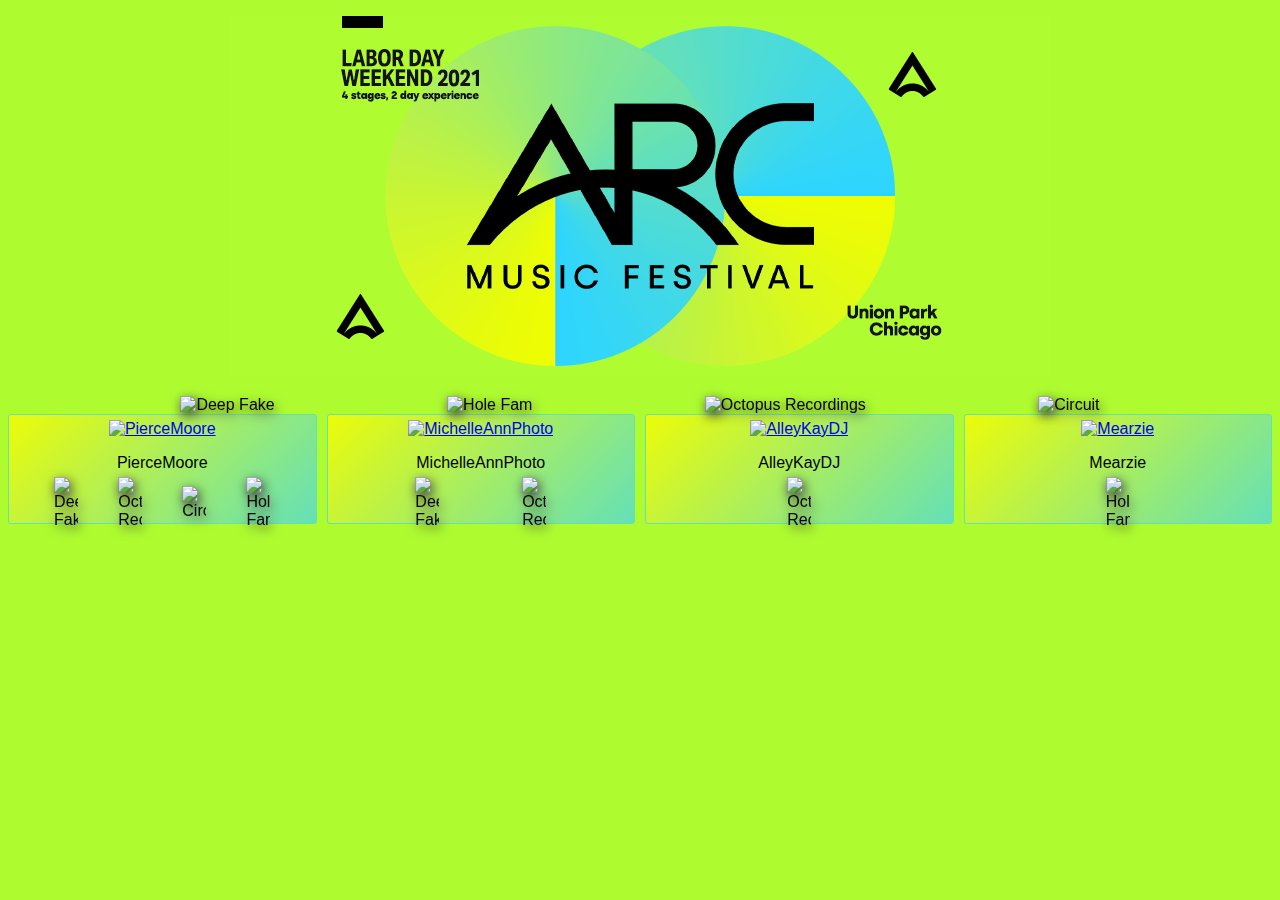
==== index.html @ 1e61c348 "Add michelle to octofam" ====
<!DOCTYPE html>
<html lang="en">
<head>
  <meta charset="UTF-8">
  <meta http-equiv="X-UA-Compatible" content="IE=edge">
  <meta name="viewport" content="width=device-width, initial-scale=1.0">
  <title>Who is going to ARC?</title>
  <link rel="stylesheet" href="style.css">
</head>
<body>
  <!-- <h1 style="text-align: center;">Twitchians that are going to...</h1> -->
  <p style="text-align: center;">
    <img src="arc-music-festival-ravejungle.png" alt="ARC Header">
  </p>

  <div class="communities">
    
    <div class="community">
      <img src="https://static-cdn.jtvnw.net/emoticons/v1/304188928/2.0" alt="Deep Fake" title="Deep Fake">
    </div>
    
    <div class="community">
      <img src="https://static-cdn.jtvnw.net/badges/v1/0bb436f3-8c36-4312-ba07-5f6ce782799e/3" alt="Hole Fam" title="Hole Fam">
    </div>
    
    <div class="community">
      <img src="https://static-cdn.jtvnw.net/emoticons/v1/305727759/2.0" alt="Octopus Recordings" title="Octopus Recordings">
    </div>
    
    <div class="community">
      <img src="https://static-cdn.jtvnw.net/emoticons/v1/302736070/2.0" alt="Circuit" title="Circuit">
    </div>
    
  </div>

  <div class="twitchians">
    
    <div class="twitchian">
      <a href="https://twitch.tv/PierceMoore" target="_blank" class="avatar">
        <img src="https://static-cdn.jtvnw.net/jtv_user_pictures/beda0789-a433-4669-91d5-4e3504fa34ff-profile_image-70x70.png" alt="PierceMoore" title="PierceMoore">
      </a>
      <p class="name">PierceMoore</p>
      <div class="communities">
        
          
          <img src="https://static-cdn.jtvnw.net/emoticons/v1/304188928/2.0" alt="Deep Fake" title="Deep Fake">
        
          
          <img src="https://static-cdn.jtvnw.net/emoticons/v1/305727759/2.0" alt="Octopus Recordings" title="Octopus Recordings">
        
          
          <img src="https://static-cdn.jtvnw.net/emoticons/v1/302736070/2.0" alt="Circuit" title="Circuit">
        
          
          <img src="https://static-cdn.jtvnw.net/badges/v1/0bb436f3-8c36-4312-ba07-5f6ce782799e/3" alt="Hole Fam" title="Hole Fam">
        
      </div>
    </div>
    
    <div class="twitchian">
      <a href="https://twitch.tv/MichelleAnnPhoto" target="_blank" class="avatar">
        <img src="https://static-cdn.jtvnw.net/jtv_user_pictures/b8b039ad-a402-40c0-b261-cb804b37eb7c-profile_image-70x70.png" alt="MichelleAnnPhoto" title="MichelleAnnPhoto">
      </a>
      <p class="name">MichelleAnnPhoto</p>
      <div class="communities">
        
          
          <img src="https://static-cdn.jtvnw.net/emoticons/v1/304188928/2.0" alt="Deep Fake" title="Deep Fake">
        
          
          <img src="https://static-cdn.jtvnw.net/emoticons/v1/305727759/2.0" alt="Octopus Recordings" title="Octopus Recordings">
        
      </div>
    </div>
    
    <div class="twitchian">
      <a href="https://twitch.tv/AlleyKayDJ" target="_blank" class="avatar">
        <img src="https://static-cdn.jtvnw.net/jtv_user_pictures/2e3de7b9-9a4e-4940-8952-7626fccba421-profile_image-70x70.png" alt="AlleyKayDJ" title="AlleyKayDJ">
      </a>
      <p class="name">AlleyKayDJ</p>
      <div class="communities">
        
          
          <img src="https://static-cdn.jtvnw.net/emoticons/v1/305727759/2.0" alt="Octopus Recordings" title="Octopus Recordings">
        
      </div>
    </div>
    
    <div class="twitchian">
      <a href="https://twitch.tv/Mearzie" target="_blank" class="avatar">
        <img src="https://static-cdn.jtvnw.net/jtv_user_pictures/39c9c4bf-1476-407f-bcc5-dc1edc358bf6-profile_image-70x70.png" alt="Mearzie" title="Mearzie">
      </a>
      <p class="name">Mearzie</p>
      <div class="communities">
        
          
          <img src="https://static-cdn.jtvnw.net/badges/v1/0bb436f3-8c36-4312-ba07-5f6ce782799e/3" alt="Hole Fam" title="Hole Fam">
        
      </div>
    </div>
    
    
  </div>
</body>
</html>
---- style.css ----
body {
  background-color: #AEFC30;
  font-family: -apple-system, BlinkMacSystemFont, "Segoe UI", Roboto, Oxygen, Ubuntu, Cantarell, "Open Sans", "Helvetica Neue", sans-serif;
}

.communities {
  display: flex;
  align-items: center;
  justify-content: space-evenly;
}
.communities img {
  filter: drop-shadow(2px 4px 6px #333);
}

.twitchian {
  width: 250px;
  border: 1px #64E0B8 solid;
  flex-grow: 1;
  text-align: center;
  background: linear-gradient(-45deg, #64E0B8, #ECFC08);
  margin: 0 10px 10px 0;
  border-radius: 3px;
  padding: 5px;
}
.twitchian:last-child {
  margin-right: 0;
}
.twitchian .communities {
  height: 30px;
}
.twitchian .communities img {
  filter: drop-shadow(2px 4px 6px #333);
  width: 24px;
}

.twitchians {
  display: flex;
  align-items: center;
  justify-content: space-evenly;
  flex-wrap: wrap;
}

/*# sourceMappingURL=style.css.map */
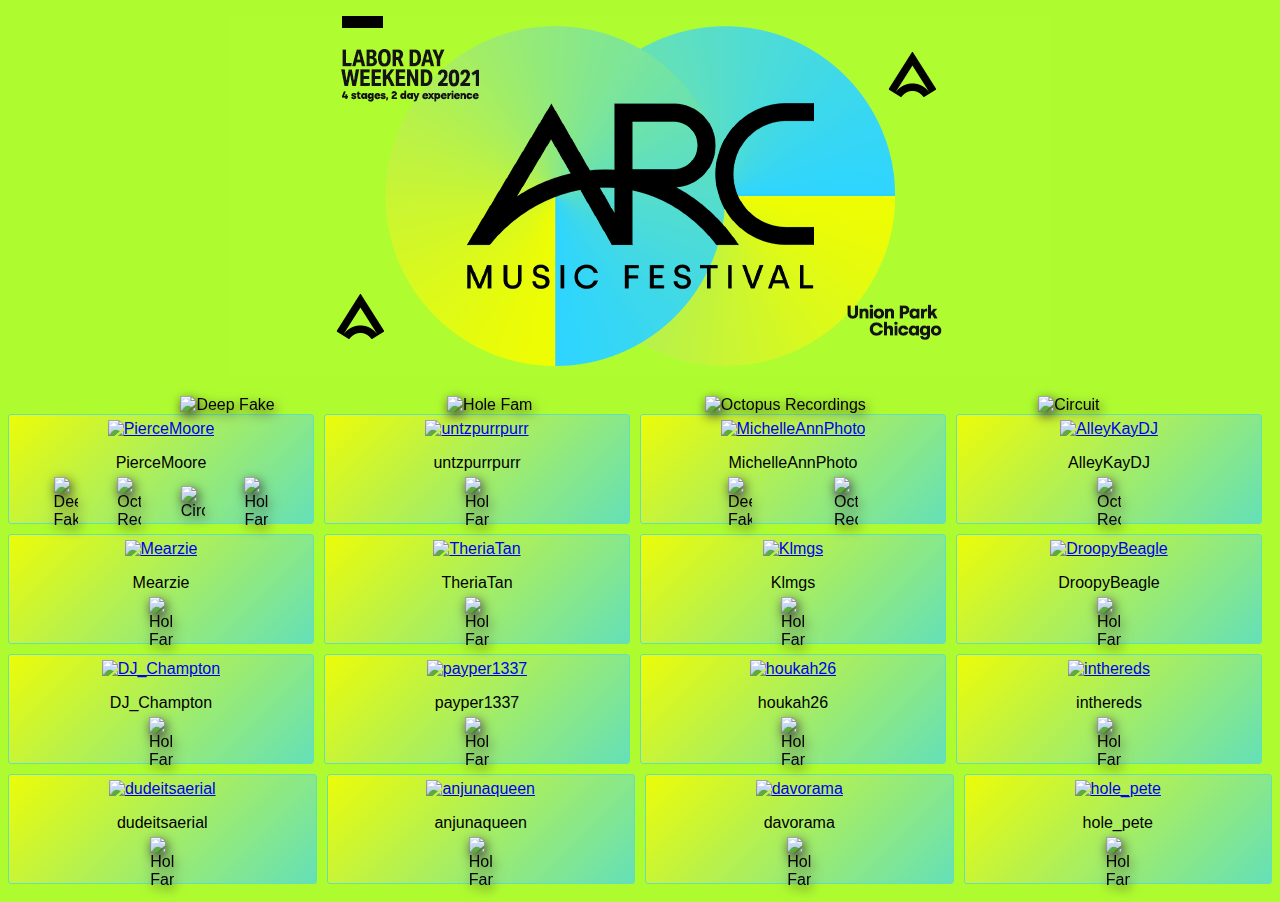
==== commit a46bbf7c: "Add holefam" ====
--- a/index.html
+++ b/index.html
@@ -58,6 +58,19 @@
     </div>
     
     <div class="twitchian">
+      <a href="https://twitch.tv/untzpurrpurr" target="_blank" class="avatar">
+        <img src="https://static-cdn.jtvnw.net/jtv_user_pictures/69991a39-339e-4e4e-b0d1-ce925ab29906-profile_image-70x70.png" alt="untzpurrpurr" title="untzpurrpurr">
+      </a>
+      <p class="name">untzpurrpurr</p>
+      <div class="communities">
+        
+          
+          <img src="https://static-cdn.jtvnw.net/badges/v1/0bb436f3-8c36-4312-ba07-5f6ce782799e/3" alt="Hole Fam" title="Hole Fam">
+        
+      </div>
+    </div>
+    
+    <div class="twitchian">
       <a href="https://twitch.tv/MichelleAnnPhoto" target="_blank" class="avatar">
         <img src="https://static-cdn.jtvnw.net/jtv_user_pictures/b8b039ad-a402-40c0-b261-cb804b37eb7c-profile_image-70x70.png" alt="MichelleAnnPhoto" title="MichelleAnnPhoto">
       </a>
@@ -91,6 +104,149 @@
         <img src="https://static-cdn.jtvnw.net/jtv_user_pictures/39c9c4bf-1476-407f-bcc5-dc1edc358bf6-profile_image-70x70.png" alt="Mearzie" title="Mearzie">
       </a>
       <p class="name">Mearzie</p>
+      <div class="communities">
+        
+          
+          <img src="https://static-cdn.jtvnw.net/badges/v1/0bb436f3-8c36-4312-ba07-5f6ce782799e/3" alt="Hole Fam" title="Hole Fam">
+        
+      </div>
+    </div>
+    
+    <div class="twitchian">
+      <a href="https://twitch.tv/TheriaTan" target="_blank" class="avatar">
+        <img src="https://static-cdn.jtvnw.net/jtv_user_pictures/690d53a8-0352-42c4-ada5-0fd21e077b5c-profile_image-70x70.png" alt="TheriaTan" title="TheriaTan">
+      </a>
+      <p class="name">TheriaTan</p>
+      <div class="communities">
+        
+          
+          <img src="https://static-cdn.jtvnw.net/badges/v1/0bb436f3-8c36-4312-ba07-5f6ce782799e/3" alt="Hole Fam" title="Hole Fam">
+        
+      </div>
+    </div>
+    
+    <div class="twitchian">
+      <a href="https://twitch.tv/Klmgs" target="_blank" class="avatar">
+        <img src="https://static-cdn.jtvnw.net/jtv_user_pictures/d4b9f182-dc22-4d76-ac7c-0e4a5c35c71e-profile_image-70x70.png" alt="Klmgs" title="Klmgs">
+      </a>
+      <p class="name">Klmgs</p>
+      <div class="communities">
+        
+          
+          <img src="https://static-cdn.jtvnw.net/badges/v1/0bb436f3-8c36-4312-ba07-5f6ce782799e/3" alt="Hole Fam" title="Hole Fam">
+        
+      </div>
+    </div>
+    
+    <div class="twitchian">
+      <a href="https://twitch.tv/DroopyBeagle" target="_blank" class="avatar">
+        <img src="https://static-cdn.jtvnw.net/jtv_user_pictures/9e9df5a4-09e4-4e20-b1c1-2d25723c9b9b-profile_image-70x70.png" alt="DroopyBeagle" title="DroopyBeagle">
+      </a>
+      <p class="name">DroopyBeagle</p>
+      <div class="communities">
+        
+          
+          <img src="https://static-cdn.jtvnw.net/badges/v1/0bb436f3-8c36-4312-ba07-5f6ce782799e/3" alt="Hole Fam" title="Hole Fam">
+        
+      </div>
+    </div>
+    
+    <div class="twitchian">
+      <a href="https://twitch.tv/DJ_Champton" target="_blank" class="avatar">
+        <img src="https://static-cdn.jtvnw.net/jtv_user_pictures/f4bf3d53-d987-47d5-bdd5-e0161a11c972-profile_image-70x70.png" alt="DJ_Champton" title="DJ_Champton">
+      </a>
+      <p class="name">DJ_Champton</p>
+      <div class="communities">
+        
+          
+          <img src="https://static-cdn.jtvnw.net/badges/v1/0bb436f3-8c36-4312-ba07-5f6ce782799e/3" alt="Hole Fam" title="Hole Fam">
+        
+      </div>
+    </div>
+    
+    <div class="twitchian">
+      <a href="https://twitch.tv/payper1337" target="_blank" class="avatar">
+        <img src="https://static-cdn.jtvnw.net/jtv_user_pictures/69da8764-6479-45c3-b833-ab857bfc1662-profile_image-70x70.png" alt="payper1337" title="payper1337">
+      </a>
+      <p class="name">payper1337</p>
+      <div class="communities">
+        
+          
+          <img src="https://static-cdn.jtvnw.net/badges/v1/0bb436f3-8c36-4312-ba07-5f6ce782799e/3" alt="Hole Fam" title="Hole Fam">
+        
+      </div>
+    </div>
+    
+    <div class="twitchian">
+      <a href="https://twitch.tv/houkah26" target="_blank" class="avatar">
+        <img src="https://static-cdn.jtvnw.net/jtv_user_pictures/f8605f38-9676-48d4-b901-16b30f256dfc-profile_image-70x70.png" alt="houkah26" title="houkah26">
+      </a>
+      <p class="name">houkah26</p>
+      <div class="communities">
+        
+          
+          <img src="https://static-cdn.jtvnw.net/badges/v1/0bb436f3-8c36-4312-ba07-5f6ce782799e/3" alt="Hole Fam" title="Hole Fam">
+        
+      </div>
+    </div>
+    
+    <div class="twitchian">
+      <a href="https://twitch.tv/inthereds" target="_blank" class="avatar">
+        <img src="https://static-cdn.jtvnw.net/jtv_user_pictures/c898f1c3-f8fc-47ce-9fe1-8ea3c4fbf400-profile_image-70x70.png" alt="inthereds" title="inthereds">
+      </a>
+      <p class="name">inthereds</p>
+      <div class="communities">
+        
+          
+          <img src="https://static-cdn.jtvnw.net/badges/v1/0bb436f3-8c36-4312-ba07-5f6ce782799e/3" alt="Hole Fam" title="Hole Fam">
+        
+      </div>
+    </div>
+    
+    <div class="twitchian">
+      <a href="https://twitch.tv/dudeitsaerial" target="_blank" class="avatar">
+        <img src="https://static-cdn.jtvnw.net/jtv_user_pictures/3bba8c57-02ab-4d95-9416-45dab4f230a5-profile_image-70x70.png" alt="dudeitsaerial" title="dudeitsaerial">
+      </a>
+      <p class="name">dudeitsaerial</p>
+      <div class="communities">
+        
+          
+          <img src="https://static-cdn.jtvnw.net/badges/v1/0bb436f3-8c36-4312-ba07-5f6ce782799e/3" alt="Hole Fam" title="Hole Fam">
+        
+      </div>
+    </div>
+    
+    <div class="twitchian">
+      <a href="https://twitch.tv/anjunaqueen" target="_blank" class="avatar">
+        <img src="https://static-cdn.jtvnw.net/jtv_user_pictures/ad751af4-1da9-4766-aa58-d377c78b4fc5-profile_image-70x70.png" alt="anjunaqueen" title="anjunaqueen">
+      </a>
+      <p class="name">anjunaqueen</p>
+      <div class="communities">
+        
+          
+          <img src="https://static-cdn.jtvnw.net/badges/v1/0bb436f3-8c36-4312-ba07-5f6ce782799e/3" alt="Hole Fam" title="Hole Fam">
+        
+      </div>
+    </div>
+    
+    <div class="twitchian">
+      <a href="https://twitch.tv/davorama" target="_blank" class="avatar">
+        <img src="https://static-cdn.jtvnw.net/jtv_user_pictures/c2c45d53-916a-49bb-9693-8827624e5f81-profile_image-70x70.png" alt="davorama" title="davorama">
+      </a>
+      <p class="name">davorama</p>
+      <div class="communities">
+        
+          
+          <img src="https://static-cdn.jtvnw.net/badges/v1/0bb436f3-8c36-4312-ba07-5f6ce782799e/3" alt="Hole Fam" title="Hole Fam">
+        
+      </div>
+    </div>
+    
+    <div class="twitchian">
+      <a href="https://twitch.tv/hole_pete" target="_blank" class="avatar">
+        <img src="https://static-cdn.jtvnw.net/jtv_user_pictures/39c9c4bf-1476-407f-bcc5-dc1edc358bf6-profile_image-70x70.png" alt="hole_pete" title="hole_pete">
+      </a>
+      <p class="name">hole_pete</p>
       <div class="communities">
         
           
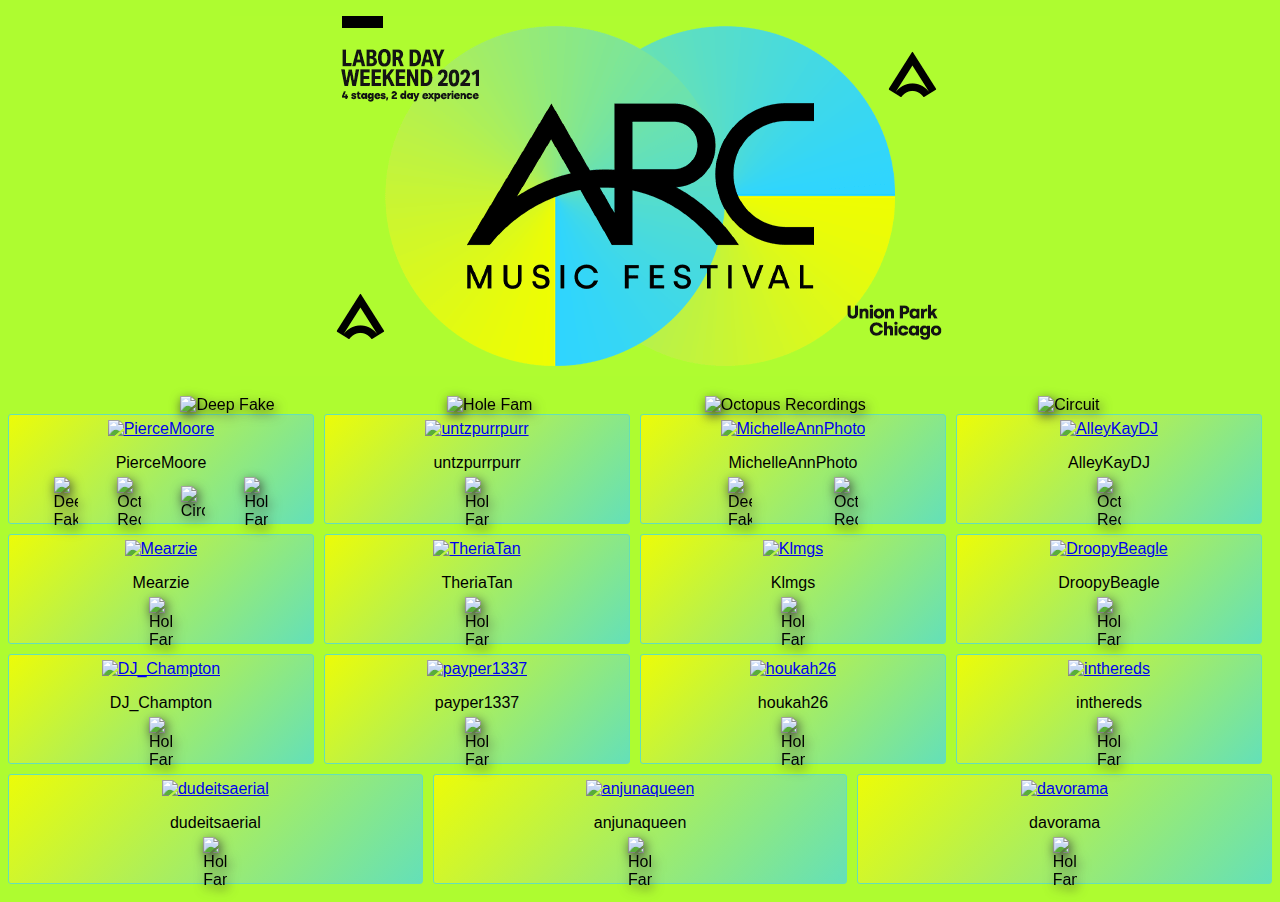
==== commit ec9d0fde: "Remove hole_pete" ====
--- a/index.html
+++ b/index.html
@@ -242,19 +242,6 @@
       </div>
     </div>
     
-    <div class="twitchian">
-      <a href="https://twitch.tv/hole_pete" target="_blank" class="avatar">
-        <img src="https://static-cdn.jtvnw.net/jtv_user_pictures/39c9c4bf-1476-407f-bcc5-dc1edc358bf6-profile_image-70x70.png" alt="hole_pete" title="hole_pete">
-      </a>
-      <p class="name">hole_pete</p>
-      <div class="communities">
-        
-          
-          <img src="https://static-cdn.jtvnw.net/badges/v1/0bb436f3-8c36-4312-ba07-5f6ce782799e/3" alt="Hole Fam" title="Hole Fam">
-        
-      </div>
-    </div>
-    
     
   </div>
 </body>
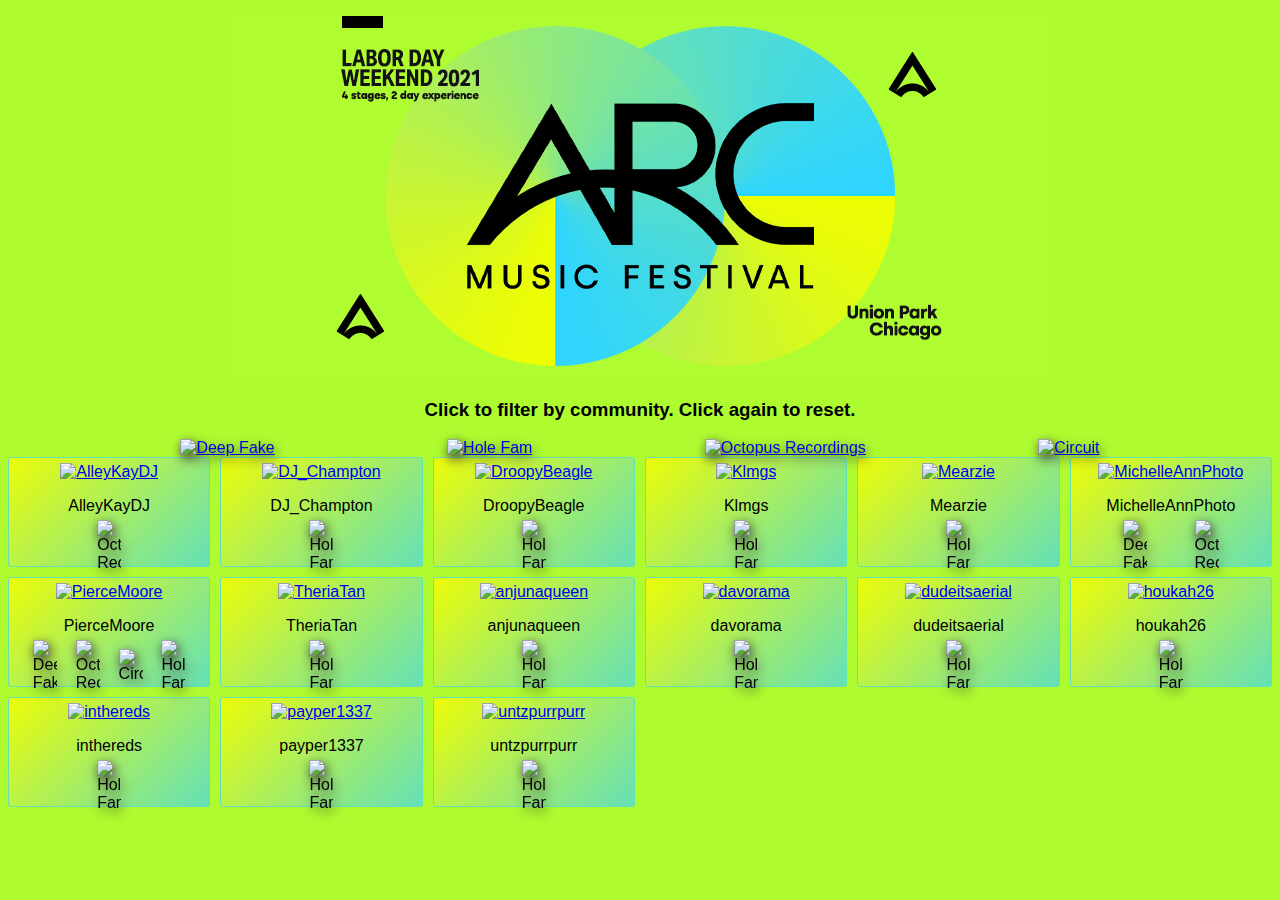
==== commit 483c972a: "Responsive layout; Click filter; Alpha sort" ====
--- a/index.html
+++ b/index.html
@@ -6,36 +6,170 @@
   <meta name="viewport" content="width=device-width, initial-scale=1.0">
   <title>Who is going to ARC?</title>
   <link rel="stylesheet" href="style.css">
+  <script>
+    function onload(fn) {
+      if (document.readyState != "loading") {
+        fn()
+      } else {
+        document.addEventListener('DOMContentLoaded', fn)
+      }
+    }
+
+    onload(function() {
+      const comm_buttons = document.querySelectorAll('a.community')
+      const all_people = document.querySelectorAll('div.twitchian')
+
+      comm_buttons.forEach(function($btn) {
+        $btn.addEventListener('click', function(e) {
+          e.preventDefault()
+          const anchor = e.target.closest("a")
+          if (!anchor) return
+          const community = anchor.getAttribute('data-community')
+          console.log(community, anchor, e)
+          if (anchor.classList.contains('selected')) {
+            // This was selected, let's just reset everything
+            comm_buttons.forEach(function($el) {
+              $el.classList.remove('disabled', 'selected')
+            })
+            all_people.forEach(function($el) {
+              $el.classList.remove('hidden')
+            })
+          } else {
+            anchor.classList.remove('disabled')
+            anchor.classList.add('selected')
+            const others = document.querySelectorAll(`.communities .community:not([data-community=${community}])`)
+            others.forEach(function($el) {
+              $el.classList.remove('selected')
+              $el.classList.add('disabled')
+            })
+            // Now show/hide the correct people
+            const show_people = document.querySelectorAll(`.twitchian.community-${community}`)
+            const hide_people = document.querySelectorAll(`.twitchian:not(.community-${community})`)
+            show_people.forEach(function($el) {
+              $el.classList.remove('hidden')
+            })
+            hide_people.forEach(function($el) {
+              $el.classList.add('hidden')
+            })
+          }
+        })
+      })
+    })
+  </script>
 </head>
 <body>
   <!-- <h1 style="text-align: center;">Twitchians that are going to...</h1> -->
-  <p style="text-align: center;">
+  <p class="header-image">
     <img src="arc-music-festival-ravejungle.png" alt="ARC Header">
   </p>
 
+  <div class="community-help">
+    <h3>Click to filter by community. Click again to reset.</h3>
+  </div>
   <div class="communities">
     
-    <div class="community">
+    <a href="#" class="community" data-community="deepfake">
       <img src="https://static-cdn.jtvnw.net/emoticons/v1/304188928/2.0" alt="Deep Fake" title="Deep Fake">
-    </div>
-    
-    <div class="community">
+    </a>
+    
+    <a href="#" class="community" data-community="holefam">
       <img src="https://static-cdn.jtvnw.net/badges/v1/0bb436f3-8c36-4312-ba07-5f6ce782799e/3" alt="Hole Fam" title="Hole Fam">
-    </div>
-    
-    <div class="community">
+    </a>
+    
+    <a href="#" class="community" data-community="octopus">
       <img src="https://static-cdn.jtvnw.net/emoticons/v1/305727759/2.0" alt="Octopus Recordings" title="Octopus Recordings">
-    </div>
-    
-    <div class="community">
-      <img src="https://static-cdn.jtvnw.net/emoticons/v1/302736070/2.0" alt="Circuit" title="Circuit">
-    </div>
+    </a>
+    
+    <a href="#" class="community" data-community="circuit">
+      <img src="https://pbs.twimg.com/profile_images/1237187765831270401/8M9LmEUN_400x400.jpg" alt="Circuit" title="Circuit">
+    </a>
     
   </div>
 
   <div class="twitchians">
     
-    <div class="twitchian">
+    <div class="twitchian community-octopus ">
+      <a href="https://twitch.tv/AlleyKayDJ" target="_blank" class="avatar">
+        <img src="https://static-cdn.jtvnw.net/jtv_user_pictures/2e3de7b9-9a4e-4940-8952-7626fccba421-profile_image-70x70.png" alt="AlleyKayDJ" title="AlleyKayDJ">
+      </a>
+      <p class="name">AlleyKayDJ</p>
+      <div class="communities">
+        
+          
+          <img src="https://static-cdn.jtvnw.net/emoticons/v1/305727759/2.0" alt="Octopus Recordings" title="Octopus Recordings">
+        
+      </div>
+    </div>
+    
+    <div class="twitchian community-holefam ">
+      <a href="https://twitch.tv/DJ_Champton" target="_blank" class="avatar">
+        <img src="https://static-cdn.jtvnw.net/jtv_user_pictures/f4bf3d53-d987-47d5-bdd5-e0161a11c972-profile_image-70x70.png" alt="DJ_Champton" title="DJ_Champton">
+      </a>
+      <p class="name">DJ_Champton</p>
+      <div class="communities">
+        
+          
+          <img src="https://static-cdn.jtvnw.net/badges/v1/0bb436f3-8c36-4312-ba07-5f6ce782799e/3" alt="Hole Fam" title="Hole Fam">
+        
+      </div>
+    </div>
+    
+    <div class="twitchian community-holefam ">
+      <a href="https://twitch.tv/DroopyBeagle" target="_blank" class="avatar">
+        <img src="https://static-cdn.jtvnw.net/jtv_user_pictures/9e9df5a4-09e4-4e20-b1c1-2d25723c9b9b-profile_image-70x70.png" alt="DroopyBeagle" title="DroopyBeagle">
+      </a>
+      <p class="name">DroopyBeagle</p>
+      <div class="communities">
+        
+          
+          <img src="https://static-cdn.jtvnw.net/badges/v1/0bb436f3-8c36-4312-ba07-5f6ce782799e/3" alt="Hole Fam" title="Hole Fam">
+        
+      </div>
+    </div>
+    
+    <div class="twitchian community-holefam ">
+      <a href="https://twitch.tv/Klmgs" target="_blank" class="avatar">
+        <img src="https://static-cdn.jtvnw.net/jtv_user_pictures/d4b9f182-dc22-4d76-ac7c-0e4a5c35c71e-profile_image-70x70.png" alt="Klmgs" title="Klmgs">
+      </a>
+      <p class="name">Klmgs</p>
+      <div class="communities">
+        
+          
+          <img src="https://static-cdn.jtvnw.net/badges/v1/0bb436f3-8c36-4312-ba07-5f6ce782799e/3" alt="Hole Fam" title="Hole Fam">
+        
+      </div>
+    </div>
+    
+    <div class="twitchian community-holefam ">
+      <a href="https://twitch.tv/Mearzie" target="_blank" class="avatar">
+        <img src="https://static-cdn.jtvnw.net/jtv_user_pictures/39c9c4bf-1476-407f-bcc5-dc1edc358bf6-profile_image-70x70.png" alt="Mearzie" title="Mearzie">
+      </a>
+      <p class="name">Mearzie</p>
+      <div class="communities">
+        
+          
+          <img src="https://static-cdn.jtvnw.net/badges/v1/0bb436f3-8c36-4312-ba07-5f6ce782799e/3" alt="Hole Fam" title="Hole Fam">
+        
+      </div>
+    </div>
+    
+    <div class="twitchian community-deepfake community-octopus ">
+      <a href="https://twitch.tv/MichelleAnnPhoto" target="_blank" class="avatar">
+        <img src="https://static-cdn.jtvnw.net/jtv_user_pictures/b8b039ad-a402-40c0-b261-cb804b37eb7c-profile_image-70x70.png" alt="MichelleAnnPhoto" title="MichelleAnnPhoto">
+      </a>
+      <p class="name">MichelleAnnPhoto</p>
+      <div class="communities">
+        
+          
+          <img src="https://static-cdn.jtvnw.net/emoticons/v1/304188928/2.0" alt="Deep Fake" title="Deep Fake">
+        
+          
+          <img src="https://static-cdn.jtvnw.net/emoticons/v1/305727759/2.0" alt="Octopus Recordings" title="Octopus Recordings">
+        
+      </div>
+    </div>
+    
+    <div class="twitchian community-deepfake community-octopus community-circuit community-holefam ">
       <a href="https://twitch.tv/PierceMoore" target="_blank" class="avatar">
         <img src="https://static-cdn.jtvnw.net/jtv_user_pictures/beda0789-a433-4669-91d5-4e3504fa34ff-profile_image-70x70.png" alt="PierceMoore" title="PierceMoore">
       </a>
@@ -49,191 +183,110 @@
           <img src="https://static-cdn.jtvnw.net/emoticons/v1/305727759/2.0" alt="Octopus Recordings" title="Octopus Recordings">
         
           
-          <img src="https://static-cdn.jtvnw.net/emoticons/v1/302736070/2.0" alt="Circuit" title="Circuit">
-        
-          
-          <img src="https://static-cdn.jtvnw.net/badges/v1/0bb436f3-8c36-4312-ba07-5f6ce782799e/3" alt="Hole Fam" title="Hole Fam">
-        
-      </div>
-    </div>
-    
-    <div class="twitchian">
+          <img src="https://pbs.twimg.com/profile_images/1237187765831270401/8M9LmEUN_400x400.jpg" alt="Circuit" title="Circuit">
+        
+          
+          <img src="https://static-cdn.jtvnw.net/badges/v1/0bb436f3-8c36-4312-ba07-5f6ce782799e/3" alt="Hole Fam" title="Hole Fam">
+        
+      </div>
+    </div>
+    
+    <div class="twitchian community-holefam ">
+      <a href="https://twitch.tv/TheriaTan" target="_blank" class="avatar">
+        <img src="https://static-cdn.jtvnw.net/jtv_user_pictures/690d53a8-0352-42c4-ada5-0fd21e077b5c-profile_image-70x70.png" alt="TheriaTan" title="TheriaTan">
+      </a>
+      <p class="name">TheriaTan</p>
+      <div class="communities">
+        
+          
+          <img src="https://static-cdn.jtvnw.net/badges/v1/0bb436f3-8c36-4312-ba07-5f6ce782799e/3" alt="Hole Fam" title="Hole Fam">
+        
+      </div>
+    </div>
+    
+    <div class="twitchian community-holefam ">
+      <a href="https://twitch.tv/anjunaqueen" target="_blank" class="avatar">
+        <img src="https://static-cdn.jtvnw.net/jtv_user_pictures/ad751af4-1da9-4766-aa58-d377c78b4fc5-profile_image-70x70.png" alt="anjunaqueen" title="anjunaqueen">
+      </a>
+      <p class="name">anjunaqueen</p>
+      <div class="communities">
+        
+          
+          <img src="https://static-cdn.jtvnw.net/badges/v1/0bb436f3-8c36-4312-ba07-5f6ce782799e/3" alt="Hole Fam" title="Hole Fam">
+        
+      </div>
+    </div>
+    
+    <div class="twitchian community-holefam ">
+      <a href="https://twitch.tv/davorama" target="_blank" class="avatar">
+        <img src="https://static-cdn.jtvnw.net/jtv_user_pictures/c2c45d53-916a-49bb-9693-8827624e5f81-profile_image-70x70.png" alt="davorama" title="davorama">
+      </a>
+      <p class="name">davorama</p>
+      <div class="communities">
+        
+          
+          <img src="https://static-cdn.jtvnw.net/badges/v1/0bb436f3-8c36-4312-ba07-5f6ce782799e/3" alt="Hole Fam" title="Hole Fam">
+        
+      </div>
+    </div>
+    
+    <div class="twitchian community-holefam ">
+      <a href="https://twitch.tv/dudeitsaerial" target="_blank" class="avatar">
+        <img src="https://static-cdn.jtvnw.net/jtv_user_pictures/3bba8c57-02ab-4d95-9416-45dab4f230a5-profile_image-70x70.png" alt="dudeitsaerial" title="dudeitsaerial">
+      </a>
+      <p class="name">dudeitsaerial</p>
+      <div class="communities">
+        
+          
+          <img src="https://static-cdn.jtvnw.net/badges/v1/0bb436f3-8c36-4312-ba07-5f6ce782799e/3" alt="Hole Fam" title="Hole Fam">
+        
+      </div>
+    </div>
+    
+    <div class="twitchian community-holefam ">
+      <a href="https://twitch.tv/houkah26" target="_blank" class="avatar">
+        <img src="https://static-cdn.jtvnw.net/jtv_user_pictures/f8605f38-9676-48d4-b901-16b30f256dfc-profile_image-70x70.png" alt="houkah26" title="houkah26">
+      </a>
+      <p class="name">houkah26</p>
+      <div class="communities">
+        
+          
+          <img src="https://static-cdn.jtvnw.net/badges/v1/0bb436f3-8c36-4312-ba07-5f6ce782799e/3" alt="Hole Fam" title="Hole Fam">
+        
+      </div>
+    </div>
+    
+    <div class="twitchian community-holefam ">
+      <a href="https://twitch.tv/inthereds" target="_blank" class="avatar">
+        <img src="https://static-cdn.jtvnw.net/jtv_user_pictures/c898f1c3-f8fc-47ce-9fe1-8ea3c4fbf400-profile_image-70x70.png" alt="inthereds" title="inthereds">
+      </a>
+      <p class="name">inthereds</p>
+      <div class="communities">
+        
+          
+          <img src="https://static-cdn.jtvnw.net/badges/v1/0bb436f3-8c36-4312-ba07-5f6ce782799e/3" alt="Hole Fam" title="Hole Fam">
+        
+      </div>
+    </div>
+    
+    <div class="twitchian community-holefam ">
+      <a href="https://twitch.tv/payper1337" target="_blank" class="avatar">
+        <img src="https://static-cdn.jtvnw.net/jtv_user_pictures/69da8764-6479-45c3-b833-ab857bfc1662-profile_image-70x70.png" alt="payper1337" title="payper1337">
+      </a>
+      <p class="name">payper1337</p>
+      <div class="communities">
+        
+          
+          <img src="https://static-cdn.jtvnw.net/badges/v1/0bb436f3-8c36-4312-ba07-5f6ce782799e/3" alt="Hole Fam" title="Hole Fam">
+        
+      </div>
+    </div>
+    
+    <div class="twitchian community-holefam ">
       <a href="https://twitch.tv/untzpurrpurr" target="_blank" class="avatar">
         <img src="https://static-cdn.jtvnw.net/jtv_user_pictures/69991a39-339e-4e4e-b0d1-ce925ab29906-profile_image-70x70.png" alt="untzpurrpurr" title="untzpurrpurr">
       </a>
       <p class="name">untzpurrpurr</p>
-      <div class="communities">
-        
-          
-          <img src="https://static-cdn.jtvnw.net/badges/v1/0bb436f3-8c36-4312-ba07-5f6ce782799e/3" alt="Hole Fam" title="Hole Fam">
-        
-      </div>
-    </div>
-    
-    <div class="twitchian">
-      <a href="https://twitch.tv/MichelleAnnPhoto" target="_blank" class="avatar">
-        <img src="https://static-cdn.jtvnw.net/jtv_user_pictures/b8b039ad-a402-40c0-b261-cb804b37eb7c-profile_image-70x70.png" alt="MichelleAnnPhoto" title="MichelleAnnPhoto">
-      </a>
-      <p class="name">MichelleAnnPhoto</p>
-      <div class="communities">
-        
-          
-          <img src="https://static-cdn.jtvnw.net/emoticons/v1/304188928/2.0" alt="Deep Fake" title="Deep Fake">
-        
-          
-          <img src="https://static-cdn.jtvnw.net/emoticons/v1/305727759/2.0" alt="Octopus Recordings" title="Octopus Recordings">
-        
-      </div>
-    </div>
-    
-    <div class="twitchian">
-      <a href="https://twitch.tv/AlleyKayDJ" target="_blank" class="avatar">
-        <img src="https://static-cdn.jtvnw.net/jtv_user_pictures/2e3de7b9-9a4e-4940-8952-7626fccba421-profile_image-70x70.png" alt="AlleyKayDJ" title="AlleyKayDJ">
-      </a>
-      <p class="name">AlleyKayDJ</p>
-      <div class="communities">
-        
-          
-          <img src="https://static-cdn.jtvnw.net/emoticons/v1/305727759/2.0" alt="Octopus Recordings" title="Octopus Recordings">
-        
-      </div>
-    </div>
-    
-    <div class="twitchian">
-      <a href="https://twitch.tv/Mearzie" target="_blank" class="avatar">
-        <img src="https://static-cdn.jtvnw.net/jtv_user_pictures/39c9c4bf-1476-407f-bcc5-dc1edc358bf6-profile_image-70x70.png" alt="Mearzie" title="Mearzie">
-      </a>
-      <p class="name">Mearzie</p>
-      <div class="communities">
-        
-          
-          <img src="https://static-cdn.jtvnw.net/badges/v1/0bb436f3-8c36-4312-ba07-5f6ce782799e/3" alt="Hole Fam" title="Hole Fam">
-        
-      </div>
-    </div>
-    
-    <div class="twitchian">
-      <a href="https://twitch.tv/TheriaTan" target="_blank" class="avatar">
-        <img src="https://static-cdn.jtvnw.net/jtv_user_pictures/690d53a8-0352-42c4-ada5-0fd21e077b5c-profile_image-70x70.png" alt="TheriaTan" title="TheriaTan">
-      </a>
-      <p class="name">TheriaTan</p>
-      <div class="communities">
-        
-          
-          <img src="https://static-cdn.jtvnw.net/badges/v1/0bb436f3-8c36-4312-ba07-5f6ce782799e/3" alt="Hole Fam" title="Hole Fam">
-        
-      </div>
-    </div>
-    
-    <div class="twitchian">
-      <a href="https://twitch.tv/Klmgs" target="_blank" class="avatar">
-        <img src="https://static-cdn.jtvnw.net/jtv_user_pictures/d4b9f182-dc22-4d76-ac7c-0e4a5c35c71e-profile_image-70x70.png" alt="Klmgs" title="Klmgs">
-      </a>
-      <p class="name">Klmgs</p>
-      <div class="communities">
-        
-          
-          <img src="https://static-cdn.jtvnw.net/badges/v1/0bb436f3-8c36-4312-ba07-5f6ce782799e/3" alt="Hole Fam" title="Hole Fam">
-        
-      </div>
-    </div>
-    
-    <div class="twitchian">
-      <a href="https://twitch.tv/DroopyBeagle" target="_blank" class="avatar">
-        <img src="https://static-cdn.jtvnw.net/jtv_user_pictures/9e9df5a4-09e4-4e20-b1c1-2d25723c9b9b-profile_image-70x70.png" alt="DroopyBeagle" title="DroopyBeagle">
-      </a>
-      <p class="name">DroopyBeagle</p>
-      <div class="communities">
-        
-          
-          <img src="https://static-cdn.jtvnw.net/badges/v1/0bb436f3-8c36-4312-ba07-5f6ce782799e/3" alt="Hole Fam" title="Hole Fam">
-        
-      </div>
-    </div>
-    
-    <div class="twitchian">
-      <a href="https://twitch.tv/DJ_Champton" target="_blank" class="avatar">
-        <img src="https://static-cdn.jtvnw.net/jtv_user_pictures/f4bf3d53-d987-47d5-bdd5-e0161a11c972-profile_image-70x70.png" alt="DJ_Champton" title="DJ_Champton">
-      </a>
-      <p class="name">DJ_Champton</p>
-      <div class="communities">
-        
-          
-          <img src="https://static-cdn.jtvnw.net/badges/v1/0bb436f3-8c36-4312-ba07-5f6ce782799e/3" alt="Hole Fam" title="Hole Fam">
-        
-      </div>
-    </div>
-    
-    <div class="twitchian">
-      <a href="https://twitch.tv/payper1337" target="_blank" class="avatar">
-        <img src="https://static-cdn.jtvnw.net/jtv_user_pictures/69da8764-6479-45c3-b833-ab857bfc1662-profile_image-70x70.png" alt="payper1337" title="payper1337">
-      </a>
-      <p class="name">payper1337</p>
-      <div class="communities">
-        
-          
-          <img src="https://static-cdn.jtvnw.net/badges/v1/0bb436f3-8c36-4312-ba07-5f6ce782799e/3" alt="Hole Fam" title="Hole Fam">
-        
-      </div>
-    </div>
-    
-    <div class="twitchian">
-      <a href="https://twitch.tv/houkah26" target="_blank" class="avatar">
-        <img src="https://static-cdn.jtvnw.net/jtv_user_pictures/f8605f38-9676-48d4-b901-16b30f256dfc-profile_image-70x70.png" alt="houkah26" title="houkah26">
-      </a>
-      <p class="name">houkah26</p>
-      <div class="communities">
-        
-          
-          <img src="https://static-cdn.jtvnw.net/badges/v1/0bb436f3-8c36-4312-ba07-5f6ce782799e/3" alt="Hole Fam" title="Hole Fam">
-        
-      </div>
-    </div>
-    
-    <div class="twitchian">
-      <a href="https://twitch.tv/inthereds" target="_blank" class="avatar">
-        <img src="https://static-cdn.jtvnw.net/jtv_user_pictures/c898f1c3-f8fc-47ce-9fe1-8ea3c4fbf400-profile_image-70x70.png" alt="inthereds" title="inthereds">
-      </a>
-      <p class="name">inthereds</p>
-      <div class="communities">
-        
-          
-          <img src="https://static-cdn.jtvnw.net/badges/v1/0bb436f3-8c36-4312-ba07-5f6ce782799e/3" alt="Hole Fam" title="Hole Fam">
-        
-      </div>
-    </div>
-    
-    <div class="twitchian">
-      <a href="https://twitch.tv/dudeitsaerial" target="_blank" class="avatar">
-        <img src="https://static-cdn.jtvnw.net/jtv_user_pictures/3bba8c57-02ab-4d95-9416-45dab4f230a5-profile_image-70x70.png" alt="dudeitsaerial" title="dudeitsaerial">
-      </a>
-      <p class="name">dudeitsaerial</p>
-      <div class="communities">
-        
-          
-          <img src="https://static-cdn.jtvnw.net/badges/v1/0bb436f3-8c36-4312-ba07-5f6ce782799e/3" alt="Hole Fam" title="Hole Fam">
-        
-      </div>
-    </div>
-    
-    <div class="twitchian">
-      <a href="https://twitch.tv/anjunaqueen" target="_blank" class="avatar">
-        <img src="https://static-cdn.jtvnw.net/jtv_user_pictures/ad751af4-1da9-4766-aa58-d377c78b4fc5-profile_image-70x70.png" alt="anjunaqueen" title="anjunaqueen">
-      </a>
-      <p class="name">anjunaqueen</p>
-      <div class="communities">
-        
-          
-          <img src="https://static-cdn.jtvnw.net/badges/v1/0bb436f3-8c36-4312-ba07-5f6ce782799e/3" alt="Hole Fam" title="Hole Fam">
-        
-      </div>
-    </div>
-    
-    <div class="twitchian">
-      <a href="https://twitch.tv/davorama" target="_blank" class="avatar">
-        <img src="https://static-cdn.jtvnw.net/jtv_user_pictures/c2c45d53-916a-49bb-9693-8827624e5f81-profile_image-70x70.png" alt="davorama" title="davorama">
-      </a>
-      <p class="name">davorama</p>
       <div class="communities">
         
           
--- a/style.css
+++ b/style.css
@@ -1,6 +1,18 @@
 body {
   background-color: #AEFC30;
   font-family: -apple-system, BlinkMacSystemFont, "Segoe UI", Roboto, Oxygen, Ubuntu, Cantarell, "Open Sans", "Helvetica Neue", sans-serif;
+}
+
+h1, h2, h3 {
+  text-align: center;
+}
+
+p.header-image {
+  text-align: center;
+}
+p.header-image img {
+  max-width: 100%;
+  max-height: 400px;
 }
 
 .communities {
@@ -10,20 +22,20 @@
 }
 .communities img {
   filter: drop-shadow(2px 4px 6px #333);
+  width: 56px;
+}
+@media (max-width: 450px) {
+  .communities img {
+    width: 36px;
+  }
 }
 
 .twitchian {
-  width: 250px;
   border: 1px #64E0B8 solid;
-  flex-grow: 1;
   text-align: center;
   background: linear-gradient(-45deg, #64E0B8, #ECFC08);
-  margin: 0 10px 10px 0;
   border-radius: 3px;
   padding: 5px;
-}
-.twitchian:last-child {
-  margin-right: 0;
 }
 .twitchian .communities {
   height: 30px;
@@ -34,10 +46,50 @@
 }
 
 .twitchians {
-  display: flex;
-  align-items: center;
-  justify-content: space-evenly;
-  flex-wrap: wrap;
+  display: grid;
+  /* align-items: center; */
+  /* justify-content: space-between; */
+  /* flex-wrap: wrap; */
+  grid-auto-columns: auto;
+  grid-auto-rows: auto;
+  width: 100%;
+  grid-auto-flow: row;
+  grid-template-columns: repeat(6, 1fr);
+  grid-column-gap: 10px;
+  grid-row-gap: 10px;
+}
+@media (max-width: 1000px) {
+  .twitchians {
+    grid-template-columns: repeat(5, 1fr);
+  }
+}
+@media (max-width: 850px) {
+  .twitchians {
+    grid-template-columns: repeat(4, 1fr);
+  }
+}
+@media (max-width: 650px) {
+  .twitchians {
+    grid-template-columns: repeat(3, 1fr);
+  }
+}
+@media (max-width: 450px) {
+  .twitchians {
+    grid-template-columns: repeat(2, 1fr);
+  }
+}
+@media (max-width: 250px) {
+  .twitchians {
+    grid-template-columns: repeat(1, 1fr);
+  }
+}
+
+.disabled {
+  opacity: 0.5;
+}
+
+.hidden {
+  display: none;
 }
 
 /*# sourceMappingURL=style.css.map */
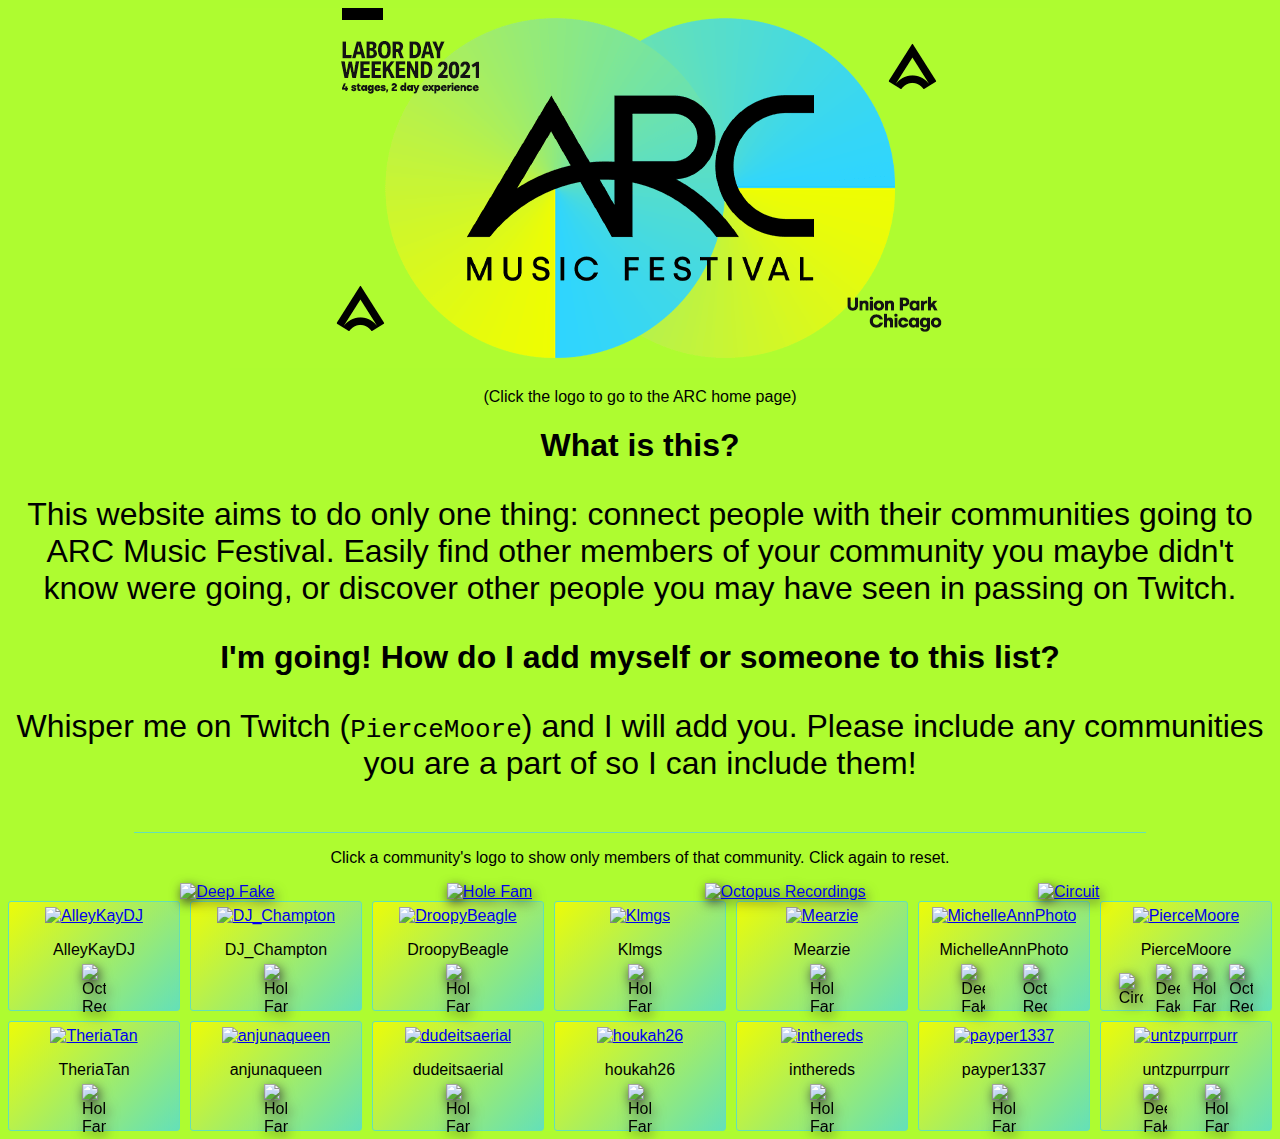
==== commit 94c22600: "RIP dave; FAKE BECCA! Add info" ====
--- a/index.html
+++ b/index.html
@@ -5,6 +5,7 @@
   <meta http-equiv="X-UA-Compatible" content="IE=edge">
   <meta name="viewport" content="width=device-width, initial-scale=1.0">
   <title>Who is going to ARC?</title>
+  <link rel="shortcut icon" href="favicon.ico" type="image/x-icon">
   <link rel="stylesheet" href="style.css">
   <script>
     function onload(fn) {
@@ -59,13 +60,26 @@
 </head>
 <body>
   <!-- <h1 style="text-align: center;">Twitchians that are going to...</h1> -->
-  <p class="header-image">
+  <a href="https://arcmusicfestival.com/" target="_blank" class="header-image">
     <img src="arc-music-festival-ravejungle.png" alt="ARC Header">
+  </a>
+
+  <p class="logo-help">(Click the logo to go to the ARC home page)</p>
+
+  <h1>What is this?</h1>
+
+  <p class="info-subhead">This website aims to do only one thing: connect people with their communities going to ARC Music Festival. Easily find other members of your community you maybe didn't know were going, or discover other people you may have seen in passing on Twitch.</p>
+
+  <h1>I'm going! How do I add myself or someone to this list?</h1>
+
+  <p class="info-subhead">Whisper me on Twitch (<code>PierceMoore</code>) and I will add you. Please include any communities you are a part of so I can include them!</p>
+
+
+  <div class="divider">&nbsp;</div>
+
+  <p class="community-help">
+    Click a community's logo to show only members of that community. Click again to reset.
   </p>
-
-  <div class="community-help">
-    <h3>Click to filter by community. Click again to reset.</h3>
-  </div>
   <div class="communities">
     
     <a href="#" class="community" data-community="deepfake">
@@ -90,7 +104,7 @@
     
     <div class="twitchian community-octopus ">
       <a href="https://twitch.tv/AlleyKayDJ" target="_blank" class="avatar">
-        <img src="https://static-cdn.jtvnw.net/jtv_user_pictures/2e3de7b9-9a4e-4940-8952-7626fccba421-profile_image-70x70.png" alt="AlleyKayDJ" title="AlleyKayDJ">
+        <img src="https://static-cdn.jtvnw.net/jtv_user_pictures/2e3de7b9-9a4e-4940-8952-7626fccba421-profile_image-70x70.png" alt="AlleyKayDJ" title="AlleyKayDJ" width="70" height="70">
       </a>
       <p class="name">AlleyKayDJ</p>
       <div class="communities">
@@ -103,7 +117,7 @@
     
     <div class="twitchian community-holefam ">
       <a href="https://twitch.tv/DJ_Champton" target="_blank" class="avatar">
-        <img src="https://static-cdn.jtvnw.net/jtv_user_pictures/f4bf3d53-d987-47d5-bdd5-e0161a11c972-profile_image-70x70.png" alt="DJ_Champton" title="DJ_Champton">
+        <img src="https://static-cdn.jtvnw.net/jtv_user_pictures/f4bf3d53-d987-47d5-bdd5-e0161a11c972-profile_image-70x70.png" alt="DJ_Champton" title="DJ_Champton" width="70" height="70">
       </a>
       <p class="name">DJ_Champton</p>
       <div class="communities">
@@ -116,7 +130,7 @@
     
     <div class="twitchian community-holefam ">
       <a href="https://twitch.tv/DroopyBeagle" target="_blank" class="avatar">
-        <img src="https://static-cdn.jtvnw.net/jtv_user_pictures/9e9df5a4-09e4-4e20-b1c1-2d25723c9b9b-profile_image-70x70.png" alt="DroopyBeagle" title="DroopyBeagle">
+        <img src="https://static-cdn.jtvnw.net/jtv_user_pictures/9e9df5a4-09e4-4e20-b1c1-2d25723c9b9b-profile_image-70x70.png" alt="DroopyBeagle" title="DroopyBeagle" width="70" height="70">
       </a>
       <p class="name">DroopyBeagle</p>
       <div class="communities">
@@ -129,7 +143,7 @@
     
     <div class="twitchian community-holefam ">
       <a href="https://twitch.tv/Klmgs" target="_blank" class="avatar">
-        <img src="https://static-cdn.jtvnw.net/jtv_user_pictures/d4b9f182-dc22-4d76-ac7c-0e4a5c35c71e-profile_image-70x70.png" alt="Klmgs" title="Klmgs">
+        <img src="https://static-cdn.jtvnw.net/jtv_user_pictures/d4b9f182-dc22-4d76-ac7c-0e4a5c35c71e-profile_image-70x70.png" alt="Klmgs" title="Klmgs" width="70" height="70">
       </a>
       <p class="name">Klmgs</p>
       <div class="communities">
@@ -142,7 +156,7 @@
     
     <div class="twitchian community-holefam ">
       <a href="https://twitch.tv/Mearzie" target="_blank" class="avatar">
-        <img src="https://static-cdn.jtvnw.net/jtv_user_pictures/39c9c4bf-1476-407f-bcc5-dc1edc358bf6-profile_image-70x70.png" alt="Mearzie" title="Mearzie">
+        <img src="https://static-cdn.jtvnw.net/jtv_user_pictures/39c9c4bf-1476-407f-bcc5-dc1edc358bf6-profile_image-70x70.png" alt="Mearzie" title="Mearzie" width="70" height="70">
       </a>
       <p class="name">Mearzie</p>
       <div class="communities">
@@ -155,7 +169,7 @@
     
     <div class="twitchian community-deepfake community-octopus ">
       <a href="https://twitch.tv/MichelleAnnPhoto" target="_blank" class="avatar">
-        <img src="https://static-cdn.jtvnw.net/jtv_user_pictures/b8b039ad-a402-40c0-b261-cb804b37eb7c-profile_image-70x70.png" alt="MichelleAnnPhoto" title="MichelleAnnPhoto">
+        <img src="https://static-cdn.jtvnw.net/jtv_user_pictures/b8b039ad-a402-40c0-b261-cb804b37eb7c-profile_image-70x70.png" alt="MichelleAnnPhoto" title="MichelleAnnPhoto" width="70" height="70">
       </a>
       <p class="name">MichelleAnnPhoto</p>
       <div class="communities">
@@ -171,29 +185,29 @@
     
     <div class="twitchian community-deepfake community-octopus community-circuit community-holefam ">
       <a href="https://twitch.tv/PierceMoore" target="_blank" class="avatar">
-        <img src="https://static-cdn.jtvnw.net/jtv_user_pictures/beda0789-a433-4669-91d5-4e3504fa34ff-profile_image-70x70.png" alt="PierceMoore" title="PierceMoore">
+        <img src="https://static-cdn.jtvnw.net/jtv_user_pictures/beda0789-a433-4669-91d5-4e3504fa34ff-profile_image-70x70.png" alt="PierceMoore" title="PierceMoore" width="70" height="70">
       </a>
       <p class="name">PierceMoore</p>
       <div class="communities">
         
           
+          <img src="https://pbs.twimg.com/profile_images/1237187765831270401/8M9LmEUN_400x400.jpg" alt="Circuit" title="Circuit">
+        
+          
           <img src="https://static-cdn.jtvnw.net/emoticons/v1/304188928/2.0" alt="Deep Fake" title="Deep Fake">
         
           
+          <img src="https://static-cdn.jtvnw.net/badges/v1/0bb436f3-8c36-4312-ba07-5f6ce782799e/3" alt="Hole Fam" title="Hole Fam">
+        
+          
           <img src="https://static-cdn.jtvnw.net/emoticons/v1/305727759/2.0" alt="Octopus Recordings" title="Octopus Recordings">
         
-          
-          <img src="https://pbs.twimg.com/profile_images/1237187765831270401/8M9LmEUN_400x400.jpg" alt="Circuit" title="Circuit">
-        
-          
-          <img src="https://static-cdn.jtvnw.net/badges/v1/0bb436f3-8c36-4312-ba07-5f6ce782799e/3" alt="Hole Fam" title="Hole Fam">
-        
       </div>
     </div>
     
     <div class="twitchian community-holefam ">
       <a href="https://twitch.tv/TheriaTan" target="_blank" class="avatar">
-        <img src="https://static-cdn.jtvnw.net/jtv_user_pictures/690d53a8-0352-42c4-ada5-0fd21e077b5c-profile_image-70x70.png" alt="TheriaTan" title="TheriaTan">
+        <img src="https://static-cdn.jtvnw.net/jtv_user_pictures/690d53a8-0352-42c4-ada5-0fd21e077b5c-profile_image-70x70.png" alt="TheriaTan" title="TheriaTan" width="70" height="70">
       </a>
       <p class="name">TheriaTan</p>
       <div class="communities">
@@ -206,7 +220,7 @@
     
     <div class="twitchian community-holefam ">
       <a href="https://twitch.tv/anjunaqueen" target="_blank" class="avatar">
-        <img src="https://static-cdn.jtvnw.net/jtv_user_pictures/ad751af4-1da9-4766-aa58-d377c78b4fc5-profile_image-70x70.png" alt="anjunaqueen" title="anjunaqueen">
+        <img src="https://static-cdn.jtvnw.net/jtv_user_pictures/ad751af4-1da9-4766-aa58-d377c78b4fc5-profile_image-70x70.png" alt="anjunaqueen" title="anjunaqueen" width="70" height="70">
       </a>
       <p class="name">anjunaqueen</p>
       <div class="communities">
@@ -218,21 +232,8 @@
     </div>
     
     <div class="twitchian community-holefam ">
-      <a href="https://twitch.tv/davorama" target="_blank" class="avatar">
-        <img src="https://static-cdn.jtvnw.net/jtv_user_pictures/c2c45d53-916a-49bb-9693-8827624e5f81-profile_image-70x70.png" alt="davorama" title="davorama">
-      </a>
-      <p class="name">davorama</p>
-      <div class="communities">
-        
-          
-          <img src="https://static-cdn.jtvnw.net/badges/v1/0bb436f3-8c36-4312-ba07-5f6ce782799e/3" alt="Hole Fam" title="Hole Fam">
-        
-      </div>
-    </div>
-    
-    <div class="twitchian community-holefam ">
       <a href="https://twitch.tv/dudeitsaerial" target="_blank" class="avatar">
-        <img src="https://static-cdn.jtvnw.net/jtv_user_pictures/3bba8c57-02ab-4d95-9416-45dab4f230a5-profile_image-70x70.png" alt="dudeitsaerial" title="dudeitsaerial">
+        <img src="https://static-cdn.jtvnw.net/jtv_user_pictures/3bba8c57-02ab-4d95-9416-45dab4f230a5-profile_image-70x70.png" alt="dudeitsaerial" title="dudeitsaerial" width="70" height="70">
       </a>
       <p class="name">dudeitsaerial</p>
       <div class="communities">
@@ -245,7 +246,7 @@
     
     <div class="twitchian community-holefam ">
       <a href="https://twitch.tv/houkah26" target="_blank" class="avatar">
-        <img src="https://static-cdn.jtvnw.net/jtv_user_pictures/f8605f38-9676-48d4-b901-16b30f256dfc-profile_image-70x70.png" alt="houkah26" title="houkah26">
+        <img src="https://static-cdn.jtvnw.net/jtv_user_pictures/f8605f38-9676-48d4-b901-16b30f256dfc-profile_image-70x70.png" alt="houkah26" title="houkah26" width="70" height="70">
       </a>
       <p class="name">houkah26</p>
       <div class="communities">
@@ -258,7 +259,7 @@
     
     <div class="twitchian community-holefam ">
       <a href="https://twitch.tv/inthereds" target="_blank" class="avatar">
-        <img src="https://static-cdn.jtvnw.net/jtv_user_pictures/c898f1c3-f8fc-47ce-9fe1-8ea3c4fbf400-profile_image-70x70.png" alt="inthereds" title="inthereds">
+        <img src="https://static-cdn.jtvnw.net/jtv_user_pictures/c898f1c3-f8fc-47ce-9fe1-8ea3c4fbf400-profile_image-70x70.png" alt="inthereds" title="inthereds" width="70" height="70">
       </a>
       <p class="name">inthereds</p>
       <div class="communities">
@@ -271,7 +272,7 @@
     
     <div class="twitchian community-holefam ">
       <a href="https://twitch.tv/payper1337" target="_blank" class="avatar">
-        <img src="https://static-cdn.jtvnw.net/jtv_user_pictures/69da8764-6479-45c3-b833-ab857bfc1662-profile_image-70x70.png" alt="payper1337" title="payper1337">
+        <img src="https://static-cdn.jtvnw.net/jtv_user_pictures/69da8764-6479-45c3-b833-ab857bfc1662-profile_image-70x70.png" alt="payper1337" title="payper1337" width="70" height="70">
       </a>
       <p class="name">payper1337</p>
       <div class="communities">
@@ -282,12 +283,15 @@
       </div>
     </div>
     
-    <div class="twitchian community-holefam ">
+    <div class="twitchian community-holefam community-deepfake ">
       <a href="https://twitch.tv/untzpurrpurr" target="_blank" class="avatar">
-        <img src="https://static-cdn.jtvnw.net/jtv_user_pictures/69991a39-339e-4e4e-b0d1-ce925ab29906-profile_image-70x70.png" alt="untzpurrpurr" title="untzpurrpurr">
+        <img src="https://static-cdn.jtvnw.net/jtv_user_pictures/69991a39-339e-4e4e-b0d1-ce925ab29906-profile_image-70x70.png" alt="untzpurrpurr" title="untzpurrpurr" width="70" height="70">
       </a>
       <p class="name">untzpurrpurr</p>
       <div class="communities">
+        
+          
+          <img src="https://static-cdn.jtvnw.net/emoticons/v1/304188928/2.0" alt="Deep Fake" title="Deep Fake">
         
           
           <img src="https://static-cdn.jtvnw.net/badges/v1/0bb436f3-8c36-4312-ba07-5f6ce782799e/3" alt="Hole Fam" title="Hole Fam">
--- a/style.css
+++ b/style.css
@@ -7,12 +7,29 @@
   text-align: center;
 }
 
-p.header-image {
+p.info-subhead {
+  font-weight: 200;
+  font-size: 2em;
   text-align: center;
 }
-p.header-image img {
+
+.header-image {
+  text-align: center;
+  display: block;
+}
+.header-image img {
   max-width: 100%;
   max-height: 400px;
+}
+
+.logo-help {
+  font-weight: 100;
+  text-align: center;
+}
+
+.community-help {
+  font-weight: 300;
+  text-align: center;
 }
 
 .communities {
@@ -45,18 +62,41 @@
   width: 24px;
 }
 
+.divider {
+  width: 80%;
+  border-bottom: 1px #64E0B8 solid;
+  margin: auto;
+}
+
 .twitchians {
   display: grid;
-  /* align-items: center; */
-  /* justify-content: space-between; */
-  /* flex-wrap: wrap; */
   grid-auto-columns: auto;
   grid-auto-rows: auto;
   width: 100%;
   grid-auto-flow: row;
-  grid-template-columns: repeat(6, 1fr);
+  grid-template-columns: repeat(10, 1fr);
   grid-column-gap: 10px;
   grid-row-gap: 10px;
+}
+@media (max-width: 1800px) {
+  .twitchians {
+    grid-template-columns: repeat(9, 1fr);
+  }
+}
+@media (max-width: 1600px) {
+  .twitchians {
+    grid-template-columns: repeat(8, 1fr);
+  }
+}
+@media (max-width: 1400px) {
+  .twitchians {
+    grid-template-columns: repeat(7, 1fr);
+  }
+}
+@media (max-width: 1200px) {
+  .twitchians {
+    grid-template-columns: repeat(6, 1fr);
+  }
 }
 @media (max-width: 1000px) {
   .twitchians {
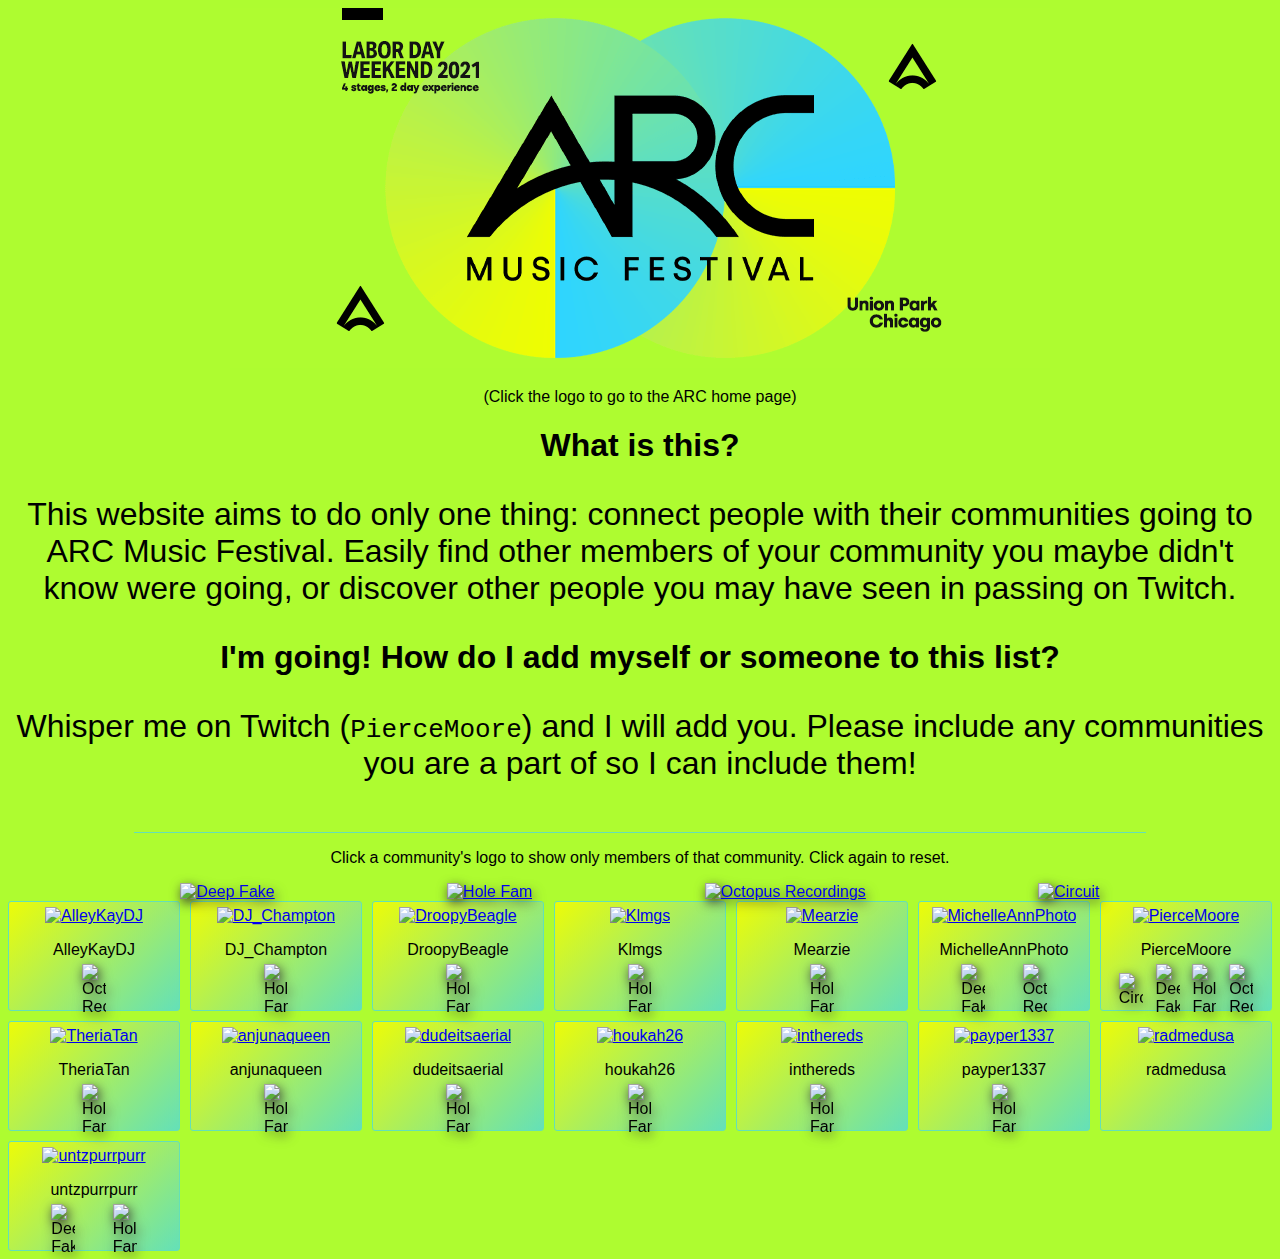
==== commit 53715ca0: "Add RadMedusa" ====
--- a/index.html
+++ b/index.html
@@ -283,6 +283,16 @@
       </div>
     </div>
     
+    <div class="twitchian ">
+      <a href="https://twitch.tv/radmedusa" target="_blank" class="avatar">
+        <img src="https://static-cdn.jtvnw.net/jtv_user_pictures/radmedusa-profile_image-1e6e89c5b91acdaa-70x70.jpeg" alt="radmedusa" title="radmedusa" width="70" height="70">
+      </a>
+      <p class="name">radmedusa</p>
+      <div class="communities">
+        
+      </div>
+    </div>
+    
     <div class="twitchian community-holefam community-deepfake ">
       <a href="https://twitch.tv/untzpurrpurr" target="_blank" class="avatar">
         <img src="https://static-cdn.jtvnw.net/jtv_user_pictures/69991a39-339e-4e4e-b0d1-ce925ab29906-profile_image-70x70.png" alt="untzpurrpurr" title="untzpurrpurr" width="70" height="70">
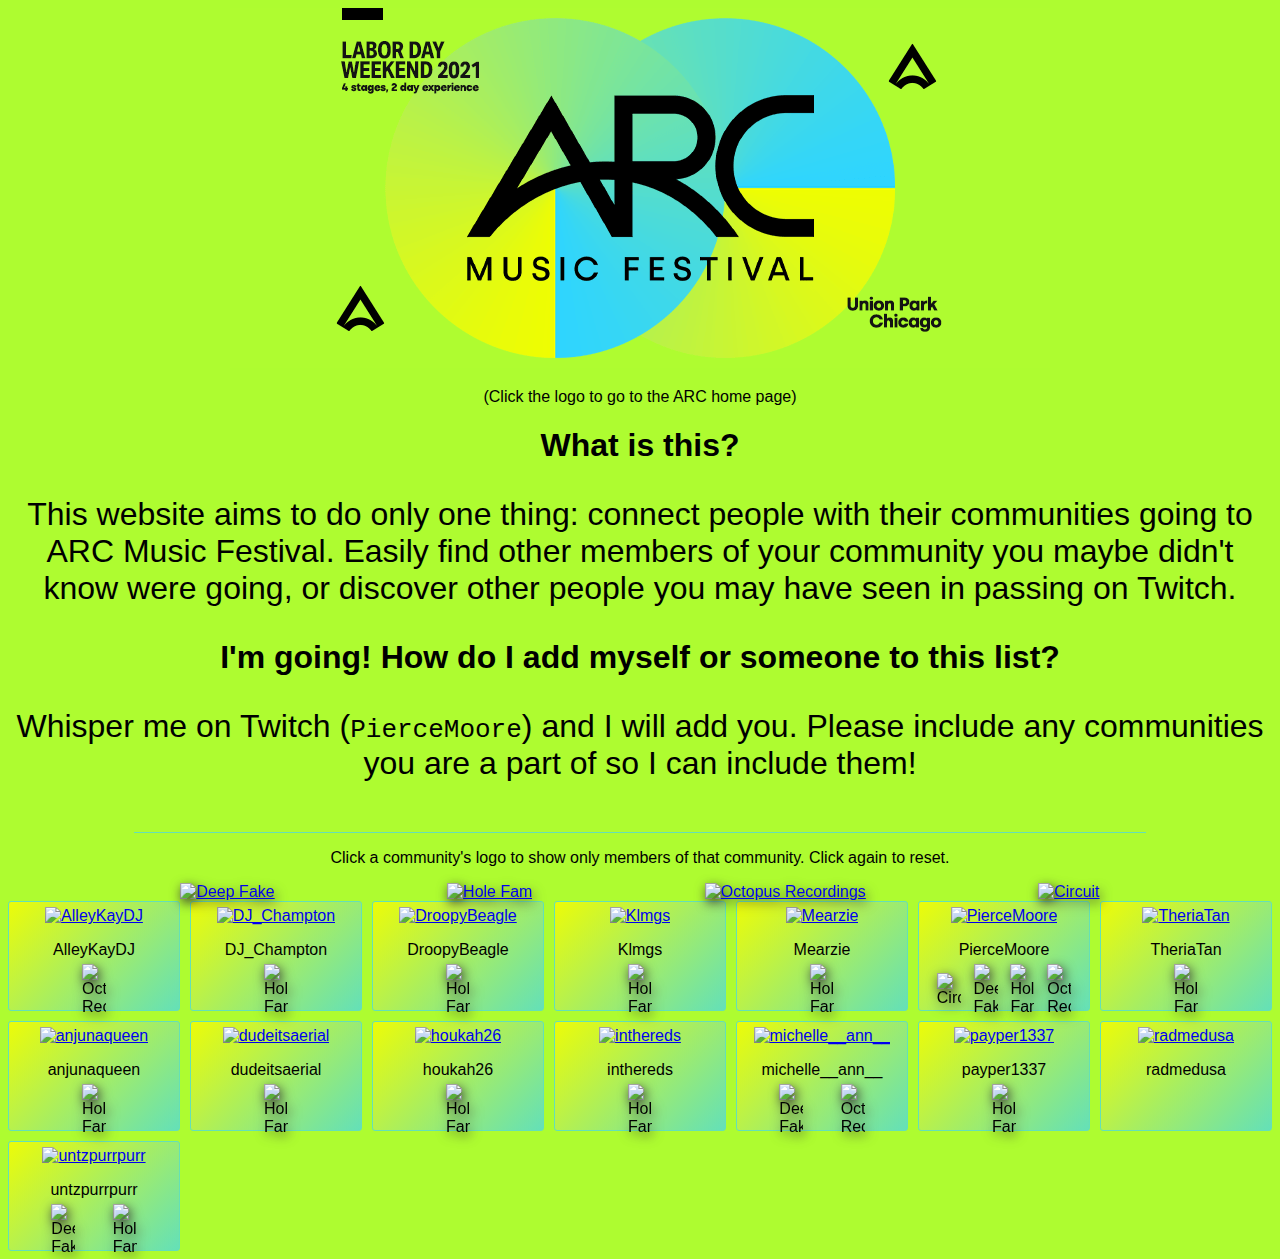
==== commit 199f5a82: "Fix alley profile pic; Update michelle screen name" ====
--- a/index.html
+++ b/index.html
@@ -104,7 +104,7 @@
     
     <div class="twitchian community-octopus ">
       <a href="https://twitch.tv/AlleyKayDJ" target="_blank" class="avatar">
-        <img src="https://static-cdn.jtvnw.net/jtv_user_pictures/2e3de7b9-9a4e-4940-8952-7626fccba421-profile_image-70x70.png" alt="AlleyKayDJ" title="AlleyKayDJ" width="70" height="70">
+        <img src="https://static-cdn.jtvnw.net/jtv_user_pictures/8032bcd3-578b-4e2f-9c82-be36970cf911-profile_image-70x70.png" alt="AlleyKayDJ" title="AlleyKayDJ" width="70" height="70">
       </a>
       <p class="name">AlleyKayDJ</p>
       <div class="communities">
@@ -163,22 +163,6 @@
         
           
           <img src="https://static-cdn.jtvnw.net/badges/v1/0bb436f3-8c36-4312-ba07-5f6ce782799e/3" alt="Hole Fam" title="Hole Fam">
-        
-      </div>
-    </div>
-    
-    <div class="twitchian community-deepfake community-octopus ">
-      <a href="https://twitch.tv/MichelleAnnPhoto" target="_blank" class="avatar">
-        <img src="https://static-cdn.jtvnw.net/jtv_user_pictures/b8b039ad-a402-40c0-b261-cb804b37eb7c-profile_image-70x70.png" alt="MichelleAnnPhoto" title="MichelleAnnPhoto" width="70" height="70">
-      </a>
-      <p class="name">MichelleAnnPhoto</p>
-      <div class="communities">
-        
-          
-          <img src="https://static-cdn.jtvnw.net/emoticons/v1/304188928/2.0" alt="Deep Fake" title="Deep Fake">
-        
-          
-          <img src="https://static-cdn.jtvnw.net/emoticons/v1/305727759/2.0" alt="Octopus Recordings" title="Octopus Recordings">
         
       </div>
     </div>
@@ -270,6 +254,22 @@
       </div>
     </div>
     
+    <div class="twitchian community-deepfake community-octopus ">
+      <a href="https://twitch.tv/michelle__ann__" target="_blank" class="avatar">
+        <img src="https://static-cdn.jtvnw.net/jtv_user_pictures/b8b039ad-a402-40c0-b261-cb804b37eb7c-profile_image-70x70.png" alt="michelle__ann__" title="michelle__ann__" width="70" height="70">
+      </a>
+      <p class="name">michelle__ann__</p>
+      <div class="communities">
+        
+          
+          <img src="https://static-cdn.jtvnw.net/emoticons/v1/304188928/2.0" alt="Deep Fake" title="Deep Fake">
+        
+          
+          <img src="https://static-cdn.jtvnw.net/emoticons/v1/305727759/2.0" alt="Octopus Recordings" title="Octopus Recordings">
+        
+      </div>
+    </div>
+    
     <div class="twitchian community-holefam ">
       <a href="https://twitch.tv/payper1337" target="_blank" class="avatar">
         <img src="https://static-cdn.jtvnw.net/jtv_user_pictures/69da8764-6479-45c3-b833-ab857bfc1662-profile_image-70x70.png" alt="payper1337" title="payper1337" width="70" height="70">
